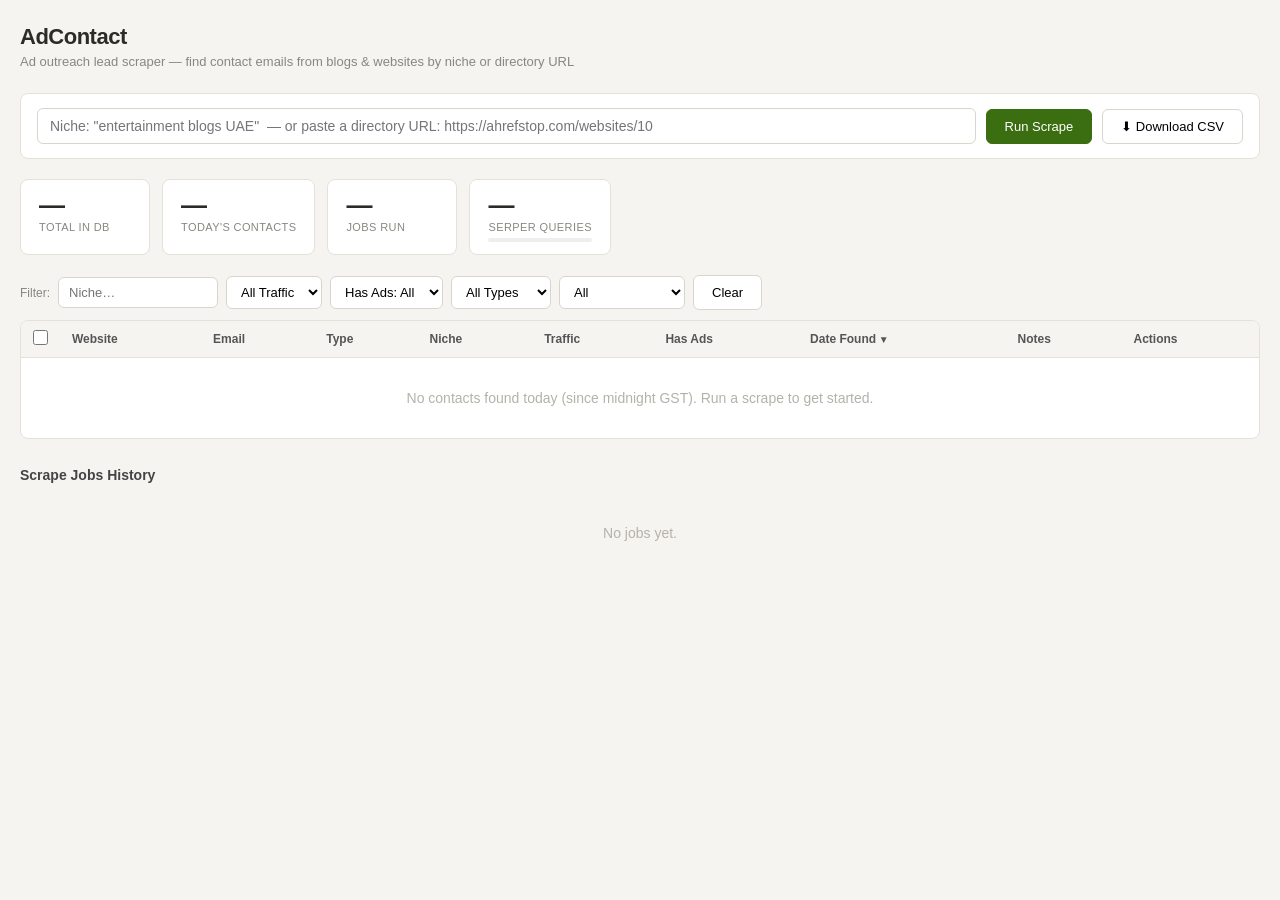
==== adcontact/frontend/index.html @ 092f3022 "Phase 9: Serper integration, field/country/deadline columns, AdContact v2 - findaphd.com + jobs.ac.u" ====
<!DOCTYPE html>
<html lang="en">
<head>
<meta charset="UTF-8">
<meta name="viewport" content="width=device-width, initial-scale=1.0">
<title>AdContact — Lead Scraper</title>
<style>
*{box-sizing:border-box;margin:0;padding:0}
body{font-family:-apple-system,BlinkMacSystemFont,"Segoe UI",sans-serif;background:#f5f4f0;color:#2c2b28;min-height:100vh}
.shell{max-width:1380px;margin:0 auto;padding:24px 20px}
h1{font-size:22px;font-weight:700;letter-spacing:-.5px;margin-bottom:4px}
.sub{color:#888780;font-size:13px;margin-bottom:24px}

/* Run bar */
.run-bar{display:flex;gap:10px;align-items:center;background:#fff;border:1px solid #e4e2d8;border-radius:8px;padding:14px 16px;margin-bottom:20px;flex-wrap:wrap}
.run-bar input{flex:1;min-width:260px;border:1px solid #d8d6cc;border-radius:6px;padding:9px 12px;font-size:14px;outline:none}
.run-bar input:focus{border-color:#5a8a2a}
.btn{padding:9px 18px;border-radius:6px;border:1px solid #d8d6cc;background:#fff;font-size:13px;font-weight:500;cursor:pointer;white-space:nowrap}
.btn:hover{background:#f5f4f0}
.btn.primary{background:#3b6d11;color:#fff;border-color:#3b6d11}
.btn.primary:hover{background:#2f5a0d}
.btn.danger{background:#fff;color:#c0392b;border-color:#f5c6c6}
.btn.danger:hover{background:#fde8e8}
.btn:disabled{opacity:.5;cursor:not-allowed}

/* Stats */
.stats{display:flex;gap:12px;margin-bottom:20px;flex-wrap:wrap}
.stat{background:#fff;border:1px solid #e4e2d8;border-radius:8px;padding:12px 18px;min-width:130px}
.stat-n{font-size:26px;font-weight:700;line-height:1}
.stat-l{font-size:11px;color:#888780;margin-top:3px;text-transform:uppercase;letter-spacing:.4px}

/* Progress */
.progress-bar{display:none;background:#fff;border:1px solid #e4e2d8;border-radius:8px;padding:14px 16px;margin-bottom:16px;font-size:13px;color:#444;align-items:center;gap:8px}
.progress-bar.show{display:flex}
.spinner{display:inline-block;animation:spin 1s linear infinite}
@keyframes spin{to{transform:rotate(360deg)}}

/* Toolbar */
.toolbar{display:flex;gap:8px;flex-wrap:wrap;margin-bottom:10px;align-items:center}
.toolbar select,.toolbar input[type=text]{padding:7px 10px;border:1px solid #d8d6cc;border-radius:6px;font-size:13px;background:#fff;outline:none}
.toolbar select:focus,.toolbar input:focus{border-color:#5a8a2a}
.filter-label{font-size:12px;color:#888780;font-weight:500}
.sel-info{font-size:12px;color:#888780;margin-left:auto}

/* Table */
.table-wrap{background:#fff;border:1px solid #e4e2d8;border-radius:8px;overflow:auto}
table{width:100%;border-collapse:collapse;font-size:13px}
th{background:#f5f4f0;padding:9px 12px;text-align:left;font-weight:600;font-size:12px;color:#555;border-bottom:1px solid #e4e2d8;white-space:nowrap;user-select:none}
th.sortable{cursor:pointer}
th.sortable:hover{background:#eeece4;color:#2c2b28}
th.sort-asc::after{content:" ▲";font-size:10px}
th.sort-desc::after{content:" ▼";font-size:10px}
td{padding:9px 12px;border-bottom:1px solid #f0eee6;vertical-align:middle}
tr:last-child td{border-bottom:none}
tr:hover td{background:#fafaf7}
tr.selected td{background:#f0f7e8}

.url-cell{max-width:180px;overflow:hidden;text-overflow:ellipsis;white-space:nowrap}
.url-cell a{color:#185fa5;text-decoration:none;font-size:12px}
.url-cell a:hover{text-decoration:underline}
.email-cell{font-size:12px;font-family:monospace;white-space:nowrap}
.notes-cell{font-size:11px;color:#888780;max-width:160px}

/* Badges */
.badge{display:inline-block;padding:2px 8px;border-radius:10px;font-size:11px;font-weight:500;white-space:nowrap}
.b-high{background:#eaf4e0;color:#3b6d11}
.b-medium{background:#fdf3dc;color:#7c5a08}
.b-low{background:#f5f4f0;color:#888780}
.b-ads{background:#fde8e8;color:#8b1e1e}
.b-noads{background:#f5f4f0;color:#888780}
.b-advertise{background:#e8f0fd;color:#1a4fa0}
.b-contact{background:#f5f4f0;color:#555}
.b-marketing{background:#f0e8fd;color:#6a1a9a}
.b-general{background:#f5f4f0;color:#888780}
.b-contacted{background:#eaf4e0;color:#3b6d11;font-size:10px}

/* Row actions */
.act{padding:4px 9px;border-radius:5px;border:1px solid #d8d6cc;background:#fff;font-size:11px;cursor:pointer;white-space:nowrap}
.act:hover{background:#f5f4f0}
.act.err{border-color:#f5c6c6;color:#c0392b}
.act.err:hover{background:#fde8e8}
.act.go{border-color:#b8d4a0;color:#3b6d11}
.act.go:hover{background:#eaf4e0}

/* Checkbox */
input[type=checkbox]{width:15px;height:15px;cursor:pointer;accent-color:#3b6d11}

/* Jobs */
.jobs-section{margin-top:28px}
.section-title{font-size:14px;font-weight:600;margin-bottom:10px;color:#444}
.job-row{display:flex;gap:12px;align-items:center;padding:10px 14px;background:#fff;border:1px solid #e4e2d8;border-radius:7px;margin-bottom:6px;font-size:13px;flex-wrap:wrap}
.job-niche{font-weight:600;flex:1;min-width:150px;word-break:break-all}
.job-status{padding:2px 8px;border-radius:10px;font-size:11px;font-weight:500}
.j-running{background:#fdf3dc;color:#7c5a08}
.j-done{background:#eaf4e0;color:#3b6d11}
.j-failed{background:#fde8e8;color:#8b1e1e}
.job-meta{color:#888780;font-size:12px}

.empty{padding:32px;text-align:center;color:#b4b2a9;font-size:14px}
.toast{position:fixed;bottom:24px;right:24px;background:#2c2b28;color:#fff;padding:10px 18px;border-radius:8px;font-size:13px;opacity:0;pointer-events:none;transition:opacity .3s;z-index:999}
.toast.show{opacity:1}
.hint{font-size:11px;color:#aaa;margin-top:4px}
</style>
</head>
<body>
<div class="shell">
  <h1>AdContact</h1>
  <div class="sub">Ad outreach lead scraper — find contact emails from blogs &amp; websites by niche or directory URL</div>

  <!-- Run bar -->
  <div class="run-bar">
    <input id="niche-input" placeholder='Niche: "entertainment blogs UAE"  — or paste a directory URL: https://ahrefstop.com/websites/10' />
    <button class="btn primary" id="run-btn" onclick="runScrape()">Run Scrape</button>
    <button class="btn" onclick="downloadCsv()">⬇ Download CSV</button>
  </div>

  <!-- Progress -->
  <div class="progress-bar" id="progress-bar">
    <span class="spinner">⟳</span>
    <span id="progress-text">Starting…</span>
  </div>

  <!-- Stats -->
  <div class="stats">
    <div class="stat"><div class="stat-n" id="stat-total">—</div><div class="stat-l">Total in DB</div></div>
    <div class="stat"><div class="stat-n" id="stat-today">—</div><div class="stat-l">Today's Contacts</div></div>
    <div class="stat"><div class="stat-n" id="stat-jobs">—</div><div class="stat-l">Jobs Run</div></div>
    <div class="stat" id="stat-serper-wrap" title="Serper.dev free tier: 2,500 queries total">
      <div class="stat-n" id="stat-serper">—</div>
      <div class="stat-l">Serper Queries</div>
      <div style="margin-top:5px;height:4px;background:#eee;border-radius:2px;overflow:hidden">
        <div id="serper-bar" style="height:100%;background:#3b6d11;width:0%;transition:width .4s"></div>
      </div>
    </div>
  </div>

  <!-- Toolbar: filters + bulk actions -->
  <div class="toolbar">
    <span class="filter-label">Filter:</span>
    <input type="text" id="f-niche" placeholder="Niche…" oninput="applyFilters()" style="width:160px">
    <select id="f-traffic" onchange="applyFilters()">
      <option value="">All Traffic</option>
      <option value="high">High</option>
      <option value="medium">Medium</option>
      <option value="low">Low</option>
    </select>
    <select id="f-ads" onchange="applyFilters()">
      <option value="">Has Ads: All</option>
      <option value="true">Yes</option>
      <option value="false">No</option>
    </select>
    <select id="f-type" onchange="applyFilters()">
      <option value="">All Types</option>
      <option value="advertise">Advertise</option>
      <option value="marketing">Marketing</option>
      <option value="contact">Contact</option>
      <option value="general">General</option>
    </select>
    <select id="f-contacted" onchange="applyFilters()">
      <option value="">All</option>
      <option value="false">Not Contacted</option>
      <option value="true">Contacted</option>
    </select>
    <button class="btn" onclick="clearFilters()">Clear</button>
    <span class="sel-info" id="sel-info"></span>
    <button class="btn danger" id="bulk-del-btn" onclick="bulkDelete()" style="display:none">🗑 Delete Selected</button>
  </div>

  <!-- Contacts table -->
  <div class="table-wrap">
    <table>
      <thead>
        <tr id="tbl-head">
          <th style="width:36px"><input type="checkbox" id="select-all" onchange="toggleSelectAll(this)"></th>
          <th class="sortable" data-col="website_url" onclick="setSort('website_url')">Website</th>
          <th class="sortable" data-col="email" onclick="setSort('email')">Email</th>
          <th class="sortable" data-col="email_type" onclick="setSort('email_type')">Type</th>
          <th class="sortable" data-col="niche" onclick="setSort('niche')">Niche</th>
          <th class="sortable" data-col="traffic_guess" onclick="setSort('traffic_guess')">Traffic</th>
          <th class="sortable" data-col="has_ads" onclick="setSort('has_ads')">Has Ads</th>
          <th class="sortable" data-col="discovered_at" onclick="setSort('discovered_at')">Date Found</th>
          <th>Notes</th>
          <th>Actions</th>
        </tr>
      </thead>
      <tbody id="contacts-tbody">
        <tr><td colspan="10" class="empty">No contacts found today (since midnight GST). Run a scrape to get started.</td></tr>
      </tbody>
    </table>
  </div>

  <!-- Jobs history -->
  <div class="jobs-section">
    <div class="section-title">Scrape Jobs History</div>
    <div id="jobs-list"><div class="empty">No jobs yet.</div></div>
  </div>
</div>

<div id="toast" class="toast"></div>

<script>
let allContacts = [];
let filteredContacts = [];
let selectedIds = new Set();
let pollTimer = null;

// Sort state
let sortCol = 'discovered_at';
let sortDir = 'desc';

// ── API helpers ───────────────────────────────────────────────────────────────
const api = {
  async get(path) {
    const r = await fetch('/api' + path);
    if (!r.ok) throw new Error(await r.text());
    return r.json();
  },
  async post(path, body) {
    const r = await fetch('/api' + path, {
      method: 'POST', headers: {'Content-Type':'application/json'},
      body: JSON.stringify(body)
    });
    if (!r.ok) throw new Error(await r.text());
    return r.json();
  },
  async patch(path) {
    const r = await fetch('/api' + path, { method: 'PATCH' });
    if (!r.ok) throw new Error(await r.text());
    return r.json();
  },
  async del(path) {
    const r = await fetch('/api' + path, { method: 'DELETE' });
    if (!r.ok) throw new Error(await r.text());
  },
};

function esc(s) {
  return String(s ?? '').replace(/&/g,'&amp;').replace(/</g,'&lt;').replace(/>/g,'&gt;').replace(/"/g,'&quot;');
}

// ── Load data ─────────────────────────────────────────────────────────────────
async function loadAll() {
  try {
    const [contacts, jobs, stats] = await Promise.all([
      api.get('/contacts'),
      api.get('/jobs'),
      api.get('/contacts/stats'),
    ]);
    allContacts = contacts;
    document.getElementById('stat-total').textContent = stats.total;
    document.getElementById('stat-today').textContent = stats.today;
    document.getElementById('stat-jobs').textContent = stats.jobs_run;
    // Serper usage
    const used = stats.serper_queries_used ?? 0;
    const limit = stats.serper_limit ?? 2500;
    const pct = Math.min(100, (used / limit) * 100).toFixed(1);
    document.getElementById('stat-serper').textContent = `${used} / ${limit}`;
    document.getElementById('serper-bar').style.width = pct + '%';
    document.getElementById('serper-bar').style.background = used >= limit * 0.9 ? '#c0392b' : used >= limit * 0.7 ? '#e67e22' : '#3b6d11';
    applyFilters();
    renderJobs(jobs);
  } catch(e) { console.error(e); }
}

// ── Sort ──────────────────────────────────────────────────────────────────────
const TRAFFIC_ORDER = { high: 2, medium: 1, low: 0 };

function setSort(col) {
  if (sortCol === col) {
    sortDir = sortDir === 'asc' ? 'desc' : 'asc';
  } else {
    sortCol = col;
    sortDir = 'asc';
  }
  // Update header classes
  document.querySelectorAll('th[data-col]').forEach(th => {
    th.classList.remove('sort-asc', 'sort-desc');
    if (th.dataset.col === sortCol) th.classList.add('sort-' + sortDir);
  });
  renderContacts(filteredContacts);
}

function sortedContacts(contacts) {
  return [...contacts].sort((a, b) => {
    let va = a[sortCol], vb = b[sortCol];
    if (sortCol === 'traffic_guess') {
      va = TRAFFIC_ORDER[va] ?? 0; vb = TRAFFIC_ORDER[vb] ?? 0;
    } else if (sortCol === 'has_ads') {
      va = va ? 1 : 0; vb = vb ? 1 : 0;
    } else if (sortCol === 'discovered_at') {
      va = new Date(va || 0).getTime(); vb = new Date(vb || 0).getTime();
    } else {
      va = String(va ?? '').toLowerCase(); vb = String(vb ?? '').toLowerCase();
    }
    if (va < vb) return sortDir === 'asc' ? -1 : 1;
    if (va > vb) return sortDir === 'asc' ? 1 : -1;
    return 0;
  });
}

// ── Render table ──────────────────────────────────────────────────────────────
function renderContacts(contacts) {
  filteredContacts = contacts;
  const tbody = document.getElementById('contacts-tbody');

  if (!contacts.length) {
    tbody.innerHTML = '<tr><td colspan="10" class="empty">No contacts match your filters.</td></tr>';
    updateSelectionUI();
    return;
  }

  const sorted = sortedContacts(contacts);

  tbody.innerHTML = sorted.map(c => {
    const isSelected = selectedIds.has(c.id);
    const date = c.discovered_at ? new Date(c.discovered_at).toLocaleDateString() : '—';
    const trafficBadge = `<span class="badge b-${c.traffic_guess}">${c.traffic_guess}</span>`;
    const adsBadge = c.has_ads ? `<span class="badge b-ads">Yes</span>` : `<span class="badge b-noads">No</span>`;
    const typeBadge = `<span class="badge b-${esc(c.email_type)}">${esc(c.email_type)}</span>`;
    return `<tr class="${isSelected ? 'selected' : ''}" onclick="rowClick(event,${c.id})">
      <td onclick="event.stopPropagation()">
        <input type="checkbox" ${isSelected ? 'checked' : ''} onchange="toggleSelect(${c.id},this)">
      </td>
      <td class="url-cell"><a href="https://${esc(c.website_url)}" target="_blank" rel="noopener" onclick="event.stopPropagation()">${esc(c.website_url)}</a></td>
      <td class="email-cell">${esc(c.email)}</td>
      <td>${typeBadge}</td>
      <td style="font-size:12px;color:#555;max-width:140px;overflow:hidden;text-overflow:ellipsis;white-space:nowrap">${esc(c.niche)}</td>
      <td>${trafficBadge}</td>
      <td>${adsBadge}</td>
      <td style="font-size:11px;color:#888780;white-space:nowrap">${date}</td>
      <td class="notes-cell">${esc(c.notes)}</td>
      <td onclick="event.stopPropagation()">
        <div style="display:flex;gap:4px;flex-wrap:wrap;align-items:center">
          <button class="act go" onclick="toggleContacted(${c.id})">${c.contacted ? 'Unmark' : 'Mark'}</button>
          <button class="act err" onclick="deleteSingle(${c.id})">Del</button>
          ${c.contacted ? '<span class="badge b-contacted">✓</span>' : ''}
        </div>
      </td>
    </tr>`;
  }).join('');

  updateSelectionUI();
}

// ── Selection ─────────────────────────────────────────────────────────────────
function toggleSelect(id, cb) {
  cb.checked ? selectedIds.add(id) : selectedIds.delete(id);
  // Update row highlight
  const rows = document.querySelectorAll('#contacts-tbody tr');
  rows.forEach(row => {
    const cb = row.querySelector('input[type=checkbox]');
    if (cb) {
      const rid = parseInt(cb.getAttribute('onchange').match(/\d+/)[0]);
      row.classList.toggle('selected', selectedIds.has(rid));
    }
  });
  updateSelectionUI();
}

function toggleSelectAll(cb) {
  if (cb.checked) {
    filteredContacts.forEach(c => selectedIds.add(c.id));
  } else {
    filteredContacts.forEach(c => selectedIds.delete(c.id));
  }
  renderContacts(filteredContacts);
}

function rowClick(event, id) {
  // clicking the row (not a button/link) toggles selection
  if (event.target.tagName === 'BUTTON' || event.target.tagName === 'A' || event.target.tagName === 'INPUT') return;
  selectedIds.has(id) ? selectedIds.delete(id) : selectedIds.add(id);
  renderContacts(filteredContacts);
}

function updateSelectionUI() {
  const count = selectedIds.size;
  const infoEl = document.getElementById('sel-info');
  const delBtn = document.getElementById('bulk-del-btn');
  const selectAll = document.getElementById('select-all');

  infoEl.textContent = count ? `${count} selected` : '';
  delBtn.style.display = count ? 'inline-block' : 'none';

  const visibleIds = filteredContacts.map(c => c.id);
  const allSelected = visibleIds.length > 0 && visibleIds.every(id => selectedIds.has(id));
  selectAll.checked = allSelected;
  selectAll.indeterminate = !allSelected && visibleIds.some(id => selectedIds.has(id));
}

// ── Filters ───────────────────────────────────────────────────────────────────
function applyFilters() {
  const niche    = document.getElementById('f-niche').value.toLowerCase();
  const traffic  = document.getElementById('f-traffic').value;
  const ads      = document.getElementById('f-ads').value;
  const type     = document.getElementById('f-type').value;
  const contacted = document.getElementById('f-contacted').value;

  let filtered = allContacts;
  if (niche)      filtered = filtered.filter(c => c.niche.toLowerCase().includes(niche) || c.website_url.includes(niche));
  if (traffic)    filtered = filtered.filter(c => c.traffic_guess === traffic);
  if (ads !== '') filtered = filtered.filter(c => String(c.has_ads) === ads);
  if (type)       filtered = filtered.filter(c => c.email_type === type);
  if (contacted !== '') filtered = filtered.filter(c => String(c.contacted) === contacted);

  renderContacts(filtered);
}

function clearFilters() {
  ['f-traffic','f-ads','f-type','f-contacted'].forEach(id => {
    document.getElementById(id).selectedIndex = 0;
  });
  document.getElementById('f-niche').value = '';
  renderContacts(allContacts);
}

// ── Jobs ──────────────────────────────────────────────────────────────────────
function renderJobs(jobs) {
  const el = document.getElementById('jobs-list');
  if (!jobs.length) { el.innerHTML = '<div class="empty">No jobs yet.</div>'; return; }
  el.innerHTML = jobs.map(j => {
    const date = j.created_at ? new Date(j.created_at).toLocaleString() : '';
    const statusCls = j.status === 'done' ? 'j-done' : j.status === 'running' ? 'j-running' : 'j-failed';
    const counts = j.status !== 'running'
      ? `${j.new_contacts} new · ${j.total_found} sites checked`
      : `${j.new_contacts} found so far…`;
    return `<div class="job-row">
      <span class="job-niche">${esc(j.niche)}</span>
      <span class="job-status ${statusCls}">${j.status}</span>
      <span class="job-meta">${counts}</span>
      <span class="job-meta">${date}</span>
    </div>`;
  }).join('');
}

// ── Run scrape ────────────────────────────────────────────────────────────────
async function runScrape() {
  const niche = document.getElementById('niche-input').value.trim();
  if (!niche) { toast('Enter a niche or URL first', 'error'); return; }

  document.getElementById('run-btn').disabled = true;
  const isUrl = niche.startsWith('http://') || niche.startsWith('https://');
  showProgress(isUrl ? 'Fetching directory page…' : 'Generating search queries…');

  try {
    const job = await api.post('/jobs', { niche });
    toast('Scrape started ✓');
    pollJob(job.id);
  } catch(e) {
    document.getElementById('run-btn').disabled = false;
    hideProgress();
    toast('Failed to start: ' + e.message, 'error');
  }
}

function pollJob(jobId) {
  if (pollTimer) clearInterval(pollTimer);
  let lastCount = 0;
  pollTimer = setInterval(async () => {
    try {
      const job = await api.get(`/jobs/${jobId}`);
      if (job.new_contacts !== lastCount) {
        lastCount = job.new_contacts;
        await loadAll();
      }
      showProgress(`Scraping… ${job.new_contacts} contacts found (${job.total_found} sites queued)`);
      if (job.status !== 'running') {
        clearInterval(pollTimer);
        hideProgress();
        document.getElementById('run-btn').disabled = false;
        await loadAll();
        const msg = job.status === 'done'
          ? `Done ✓ — ${job.new_contacts} new contacts found`
          : 'Scrape failed';
        toast(msg, job.status === 'done' ? 'success' : 'error');
      }
    } catch(e) {}
  }, 4000);
}

function showProgress(text) {
  const bar = document.getElementById('progress-bar');
  document.getElementById('progress-text').textContent = text;
  bar.classList.add('show');
}
function hideProgress() {
  document.getElementById('progress-bar').classList.remove('show');
}

// ── Actions ───────────────────────────────────────────────────────────────────
async function deleteSingle(id) {
  if (!confirm('Delete this contact?')) return;
  try {
    await api.del(`/contacts/${id}`);
    selectedIds.delete(id);
    await loadAll();
    toast('Deleted');
  } catch(e) { toast('Failed: ' + e.message, 'error'); }
}

async function bulkDelete() {
  const ids = [...selectedIds];
  if (!ids.length) return;
  if (!confirm(`Delete ${ids.length} selected contact(s)?`)) return;
  try {
    await Promise.all(ids.map(id => api.del(`/contacts/${id}`)));
    selectedIds.clear();
    await loadAll();
    toast(`Deleted ${ids.length} contacts`);
  } catch(e) { toast('Failed: ' + e.message, 'error'); }
}

async function toggleContacted(id) {
  try {
    await api.patch(`/contacts/${id}/contacted`);
    await loadAll();
  } catch(e) { toast('Failed: ' + e.message, 'error'); }
}

function downloadCsv() {
  const niche   = document.getElementById('f-niche').value;
  const traffic = document.getElementById('f-traffic').value;
  const ads     = document.getElementById('f-ads').value;
  let url = '/api/contacts/export/csv?';
  if (niche)      url += `niche=${encodeURIComponent(niche)}&`;
  if (traffic)    url += `traffic=${traffic}&`;
  if (ads !== '') url += `has_ads=${ads}&`;
  window.location.href = url;
}

// ── Toast ─────────────────────────────────────────────────────────────────────
function toast(msg, type) {
  const el = document.getElementById('toast');
  el.textContent = msg;
  el.style.background = type === 'error' ? '#8b1e1e' : type === 'success' ? '#3b6d11' : '#2c2b28';
  el.classList.add('show');
  setTimeout(() => el.classList.remove('show'), 3000);
}

// ── Init ──────────────────────────────────────────────────────────────────────
// Set default sort header indicator
document.querySelector(`th[data-col="${sortCol}"]`)?.classList.add('sort-' + sortDir);
loadAll();
</script>
</body>
</html>
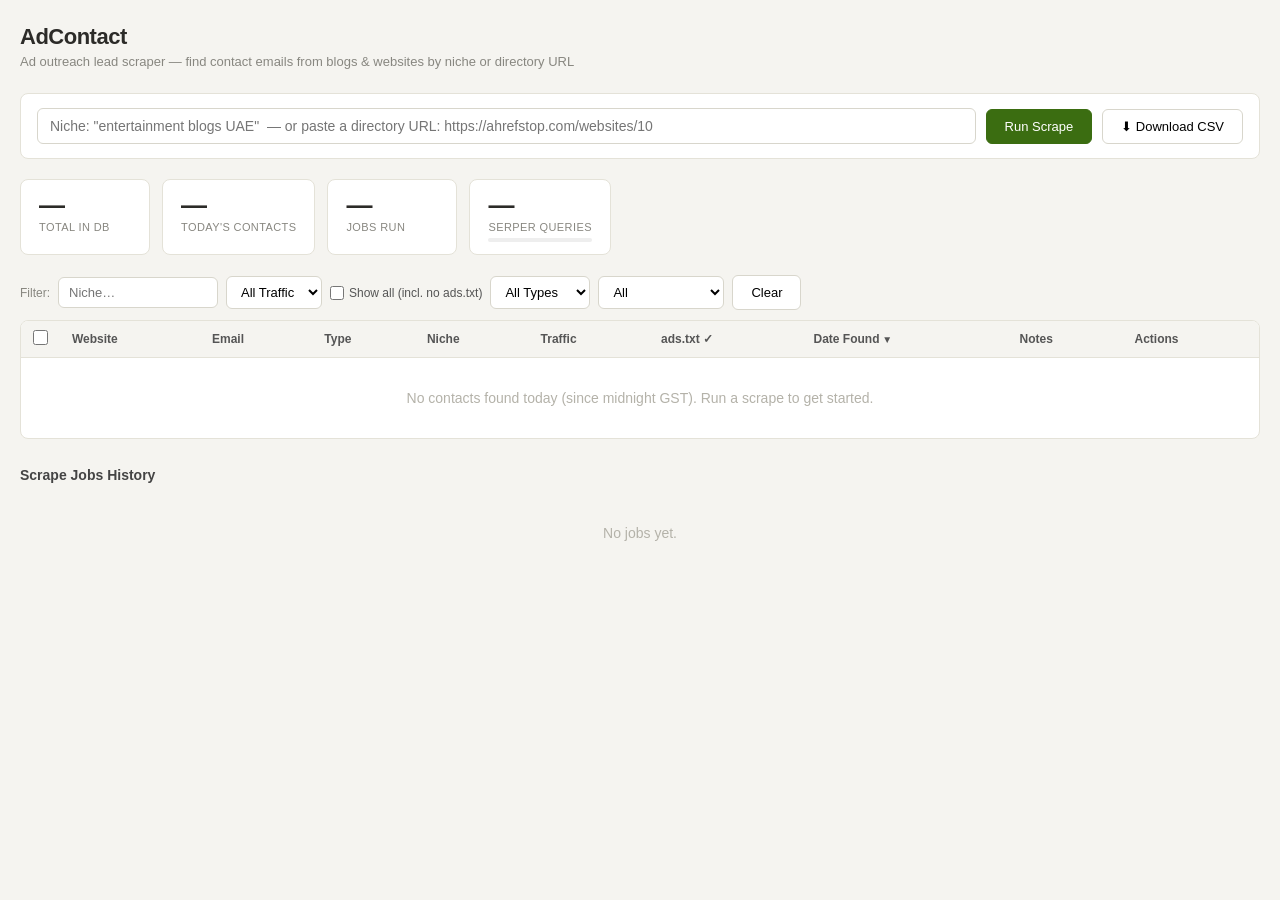
==== commit 6ee87692: "AdContact: ads.txt validation — only surface verified ad-serving sites Add /ads.txt check to scraper" ====
--- a/adcontact/frontend/index.html
+++ b/adcontact/frontend/index.html
@@ -66,8 +66,8 @@
 .b-high{background:#eaf4e0;color:#3b6d11}
 .b-medium{background:#fdf3dc;color:#7c5a08}
 .b-low{background:#f5f4f0;color:#888780}
-.b-ads{background:#fde8e8;color:#8b1e1e}
-.b-noads{background:#f5f4f0;color:#888780}
+.b-adstxt{background:#eaf4e0;color:#3b6d11}
+.b-noadstxt{background:#f5f4f0;color:#aaa8a0}
 .b-advertise{background:#e8f0fd;color:#1a4fa0}
 .b-contact{background:#f5f4f0;color:#555}
 .b-marketing{background:#f0e8fd;color:#6a1a9a}
@@ -144,11 +144,10 @@
       <option value="medium">Medium</option>
       <option value="low">Low</option>
     </select>
-    <select id="f-ads" onchange="applyFilters()">
-      <option value="">Has Ads: All</option>
-      <option value="true">Yes</option>
-      <option value="false">No</option>
-    </select>
+    <label style="display:flex;align-items:center;gap:5px;font-size:12px;color:#555;cursor:pointer;user-select:none">
+      <input type="checkbox" id="f-all" onchange="applyFilters()" style="width:14px;height:14px">
+      Show all (incl. no ads.txt)
+    </label>
     <select id="f-type" onchange="applyFilters()">
       <option value="">All Types</option>
       <option value="advertise">Advertise</option>
@@ -177,7 +176,7 @@
           <th class="sortable" data-col="email_type" onclick="setSort('email_type')">Type</th>
           <th class="sortable" data-col="niche" onclick="setSort('niche')">Niche</th>
           <th class="sortable" data-col="traffic_guess" onclick="setSort('traffic_guess')">Traffic</th>
-          <th class="sortable" data-col="has_ads" onclick="setSort('has_ads')">Has Ads</th>
+          <th class="sortable" data-col="ads_txt_valid" onclick="setSort('ads_txt_valid')" title="Site has a valid /ads.txt — confirms they run programmatic ads">ads.txt ✓</th>
           <th class="sortable" data-col="discovered_at" onclick="setSort('discovered_at')">Date Found</th>
           <th>Notes</th>
           <th>Actions</th>
@@ -242,7 +241,7 @@
 async function loadAll() {
   try {
     const [contacts, jobs, stats] = await Promise.all([
-      api.get('/contacts'),
+      api.get('/contacts?all_contacts=true'),
       api.get('/jobs'),
       api.get('/contacts/stats'),
     ]);
@@ -285,7 +284,7 @@
     let va = a[sortCol], vb = b[sortCol];
     if (sortCol === 'traffic_guess') {
       va = TRAFFIC_ORDER[va] ?? 0; vb = TRAFFIC_ORDER[vb] ?? 0;
-    } else if (sortCol === 'has_ads') {
+    } else if (sortCol === 'ads_txt_valid') {
       va = va ? 1 : 0; vb = vb ? 1 : 0;
     } else if (sortCol === 'discovered_at') {
       va = new Date(va || 0).getTime(); vb = new Date(vb || 0).getTime();
@@ -315,7 +314,7 @@
     const isSelected = selectedIds.has(c.id);
     const date = c.discovered_at ? new Date(c.discovered_at).toLocaleDateString() : '—';
     const trafficBadge = `<span class="badge b-${c.traffic_guess}">${c.traffic_guess}</span>`;
-    const adsBadge = c.has_ads ? `<span class="badge b-ads">Yes</span>` : `<span class="badge b-noads">No</span>`;
+    const adsBadge = c.ads_txt_valid ? `<span class="badge b-adstxt">ads.txt ✓</span>` : `<span class="badge b-noadstxt">—</span>`;
     const typeBadge = `<span class="badge b-${esc(c.email_type)}">${esc(c.email_type)}</span>`;
     return `<tr class="${isSelected ? 'selected' : ''}" onclick="rowClick(event,${c.id})">
       <td onclick="event.stopPropagation()">
@@ -390,28 +389,30 @@
 
 // ── Filters ───────────────────────────────────────────────────────────────────
 function applyFilters() {
-  const niche    = document.getElementById('f-niche').value.toLowerCase();
-  const traffic  = document.getElementById('f-traffic').value;
-  const ads      = document.getElementById('f-ads').value;
-  const type     = document.getElementById('f-type').value;
+  const niche     = document.getElementById('f-niche').value.toLowerCase();
+  const traffic   = document.getElementById('f-traffic').value;
+  const type      = document.getElementById('f-type').value;
   const contacted = document.getElementById('f-contacted').value;
+  const showAll   = document.getElementById('f-all').checked;
 
   let filtered = allContacts;
-  if (niche)      filtered = filtered.filter(c => c.niche.toLowerCase().includes(niche) || c.website_url.includes(niche));
-  if (traffic)    filtered = filtered.filter(c => c.traffic_guess === traffic);
-  if (ads !== '') filtered = filtered.filter(c => String(c.has_ads) === ads);
-  if (type)       filtered = filtered.filter(c => c.email_type === type);
+  // Default: only ads.txt-validated sites
+  if (!showAll) filtered = filtered.filter(c => c.ads_txt_valid);
+  if (niche)    filtered = filtered.filter(c => c.niche.toLowerCase().includes(niche) || c.website_url.includes(niche));
+  if (traffic)  filtered = filtered.filter(c => c.traffic_guess === traffic);
+  if (type)     filtered = filtered.filter(c => c.email_type === type);
   if (contacted !== '') filtered = filtered.filter(c => String(c.contacted) === contacted);
 
   renderContacts(filtered);
 }
 
 function clearFilters() {
-  ['f-traffic','f-ads','f-type','f-contacted'].forEach(id => {
+  ['f-traffic','f-type','f-contacted'].forEach(id => {
     document.getElementById(id).selectedIndex = 0;
   });
   document.getElementById('f-niche').value = '';
-  renderContacts(allContacts);
+  document.getElementById('f-all').checked = false;
+  applyFilters();
 }
 
 // ── Jobs ──────────────────────────────────────────────────────────────────────
